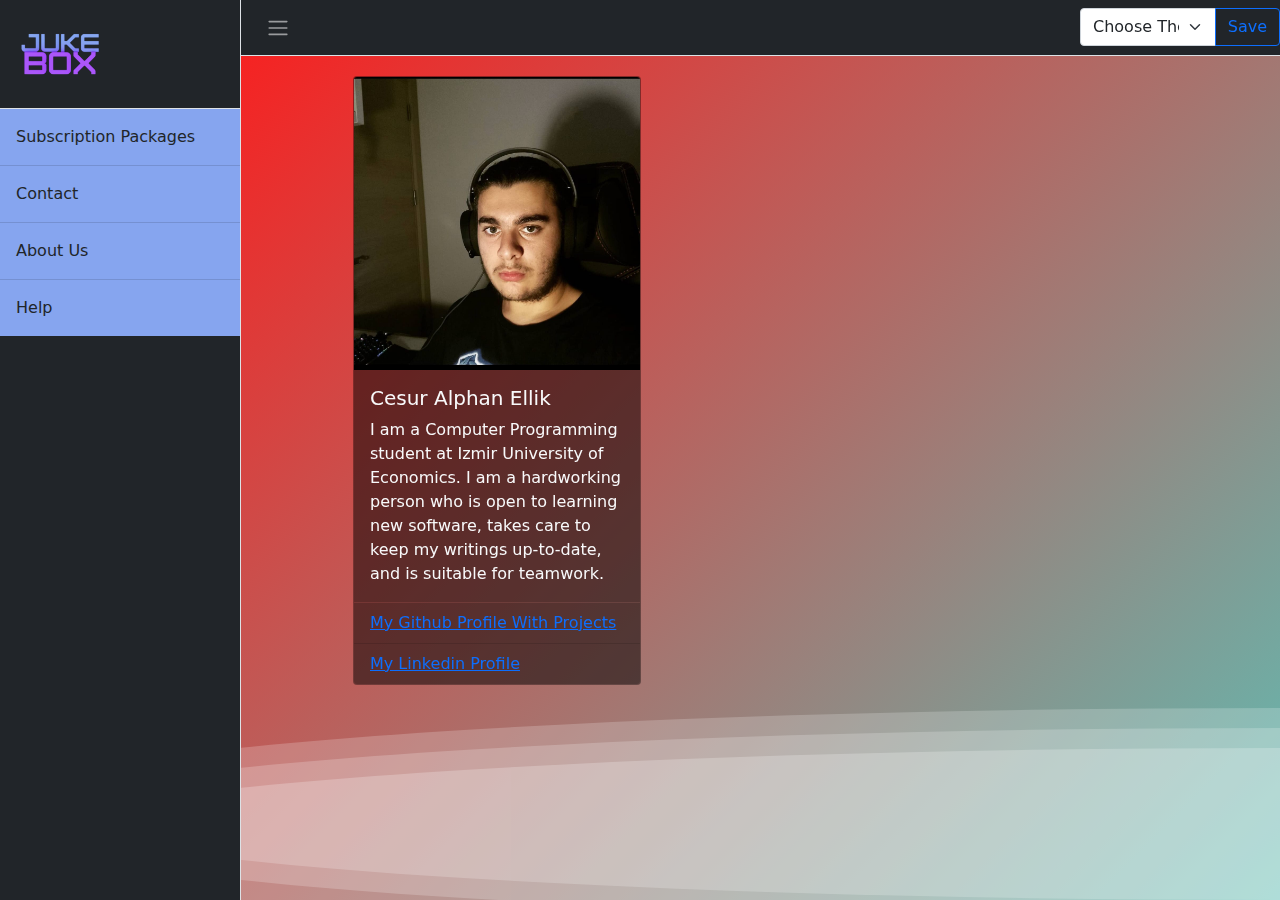
==== About Us.html @ 73a2e4c8 "Update" ====
<!DOCTYPE html>
<html lang="en">
    <head>
        <meta charset="utf-8" />
        <meta name="viewport" content="width=device-width, initial-scale=1, shrink-to-fit=no" />
        <meta name="description" content="" />
        <meta name="author" content="" />
        <title>JukeBox</title>
        <!-- Favicon-->
        <link rel="icon" type="image/x-icon" href="img/JukeBox.ico" />
        <!-- Core theme CSS (includes Bootstrap)-->
        <link href="css/styles.css" rel="stylesheet"/>
        <link href="css/background.css" rel="stylesheet"/>
        <link rel="stylesheet" href="https://cdnjs.cloudflare.com/ajax/libs/font-awesome/4.7.0/css/font-awesome.min.css">
    </head>
    <body>
        <div class="d-flex" id="wrapper">
            <!-- Sidebar-->
            <div class="border-end bg-dark" id="sidebar-wrapper">
                <div class="sidebar-heading border-bottom bg-dark"><a href="index.html"><img src="img/JukeBox.ico" class="logo"></div>
                <div class="list-group list-group-flush">
                    <a class="list-group-item list-group-item-action list-group-item p-3 list-menu" href="#!">Subscription Packages</a>
                    <a class="list-group-item list-group-item-action list-group-item p-3 list-menu" href="#!">Contact</a>                   
                    <a class="list-group-item list-group-item-action list-group-item p-3 list-menu" href="#!">About Us</a>
                    <a class="list-group-item list-group-item-action list-group-item p-3 list-menu" href="#!">Help</a>                                                        
                </div>
            </div>
            <!-- Page content wrapper-->
            <div id="page-content-wrapper">
                <!-- Top navigation-->
                <nav class="navbar navbar-expand-lg navbar-dark bg-dark border-bottom ">
                    <div class="container-fluid col">
                        <button class="btn" id="sidebarToggle"><span class="navbar-toggler-icon"></span></button>                   
                    </div>                     
                      
                    <div class="input-group cbx">
                        <select class="form-select" id="inputGroupSelect04" aria-label="Example select with button addon">
                          <option selected>Choose The Cafe...</option>
                          <option value="1">JukeBox Cafe 1</option>
                          <option value="2">JukeBox Cafe 2</option>
                          <option value="3">JukeBox Cafe 3</option>
                        </select>
                        <button class="btn btn-outline-primary" type="button">Save</button>
                      </div>
                </nav>
<!-- Page content-->
                <!--Background-->
                <body>
                <div>
                        <div class="wave"></div>
                        <div class="wave"></div>
                        <div class="wave"></div>
                </div>
                </body>
 <!--About Us Card-->
     <div class="container profileCard">       
                <div class="card" style="width: 18rem;">
                    <img src="img/CesurAlphanEllik.jpeg" class="card-img-top" alt="...">
                    <div class="card-body profileCardBody">
                      <h5 class="card-title text-light">Cesur Alphan Ellik</h5>
                      <p class="card-text text-light">I am a Computer Programming student at Izmir University of Economics. 
                        I am a hardworking person who is open to learning new software, takes care to keep my writings 
                        up-to-date, and is suitable for teamwork.</p>
                    </div>
                    <ul class="list-group list-group-flush">
                      <li class="list-group-item text-light CardLink"><a href="https://github.com/Melanocetuss" class="card-link" target="_blank">My Github Profile With Projects</a></li>
                      <li class="list-group-item text-light CardLink"><a href="https://www.linkedin.com/in/cesur-alphan-ellik-b0056a240/" class="card-link" target="_blank">My Linkedin Profile</a></li>
                    </ul>
                    
                  </div>   
     </div>                
                                          
        <!-- Bootstrap core JS-->
        <script src="https://cdn.jsdelivr.net/npm/bootstrap@5.1.3/dist/js/bootstrap.bundle.min.js"></script>
        <!-- Core theme JS-->
        <script src="js/scripts.js"></script>
    </body>
</html>
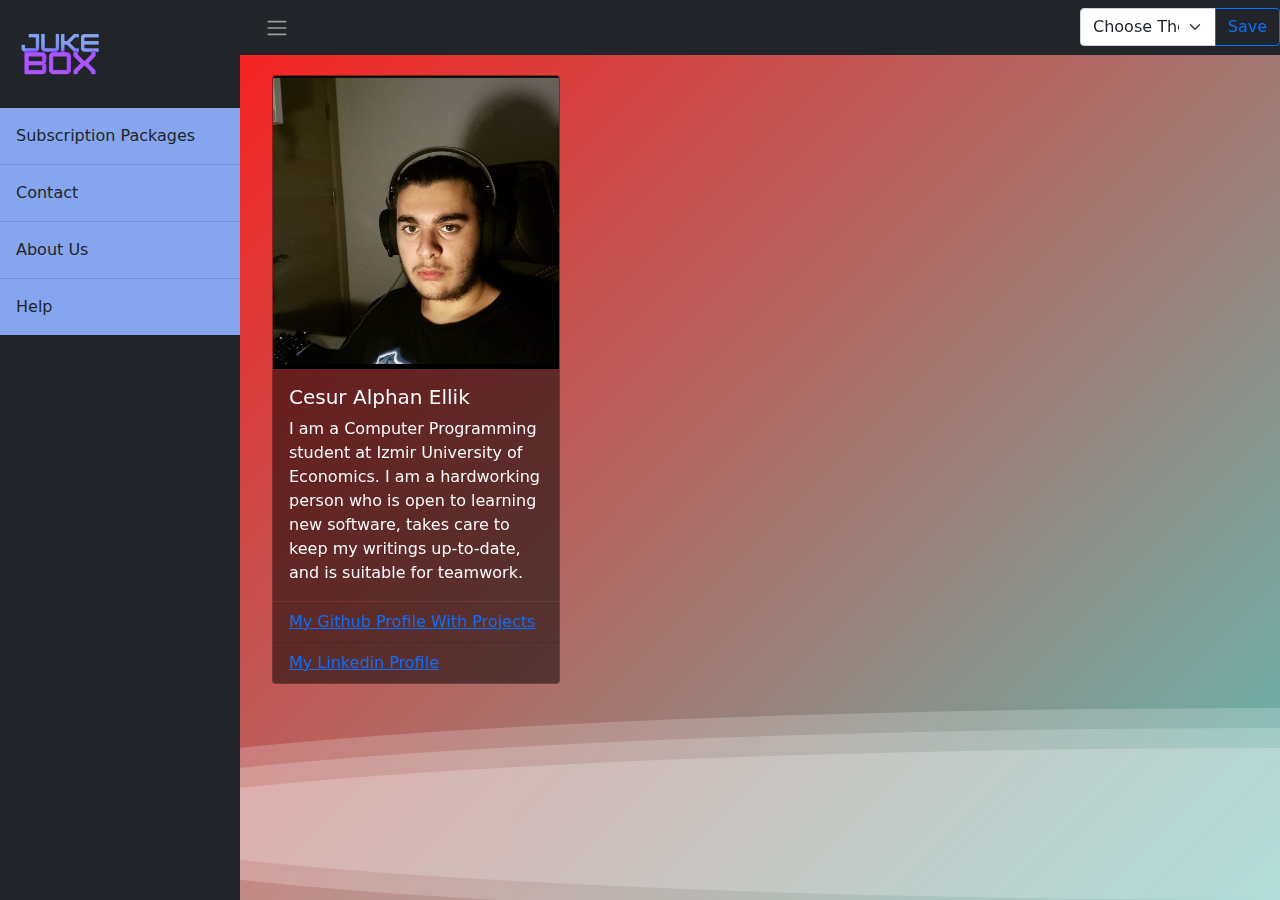
==== commit 9503ac8e: "update" ====
--- a/About Us.html
+++ b/About Us.html
@@ -16,19 +16,19 @@
     <body>
         <div class="d-flex" id="wrapper">
             <!-- Sidebar-->
-            <div class="border-end bg-dark" id="sidebar-wrapper">
-                <div class="sidebar-heading border-bottom bg-dark"><a href="index.html"><img src="img/JukeBox.ico" class="logo"></div>
+            <div class="end bg-dark" id="sidebar-wrapper">
+                <div class="sidebar-heading bottom bg-dark"><a href="index.html"><img src="img/JukeBox.ico" class="logo"></div>
                 <div class="list-group list-group-flush">
-                    <a class="list-group-item list-group-item-action list-group-item p-3 list-menu" href="#!">Subscription Packages</a>
-                    <a class="list-group-item list-group-item-action list-group-item p-3 list-menu" href="#!">Contact</a>                   
-                    <a class="list-group-item list-group-item-action list-group-item p-3 list-menu" href="#!">About Us</a>
-                    <a class="list-group-item list-group-item-action list-group-item p-3 list-menu" href="#!">Help</a>                                                        
+                    <a class="list-group-item list-group-item-action list-group-item p-3 list-menu" href="Subscription Packages.html">Subscription Packages</a>
+                    <a class="list-group-item list-group-item-action list-group-item p-3 list-menu" href="About Us.html">Contact</a>                   
+                    <a class="list-group-item list-group-item-action list-group-item p-3 list-menu" href="About Us.html">About Us</a>
+                    <a class="list-group-item list-group-item-action list-group-item p-3 list-menu" href="Help.html">Help</a>                                                        
                 </div>
             </div>
             <!-- Page content wrapper-->
             <div id="page-content-wrapper">
                 <!-- Top navigation-->
-                <nav class="navbar navbar-expand-lg navbar-dark bg-dark border-bottom ">
+                <nav class="navbar navbar-expand-lg navbar-dark bg-dark bottom ">
                     <div class="container-fluid col">
                         <button class="btn" id="sidebarToggle"><span class="navbar-toggler-icon"></span></button>                   
                     </div>                     
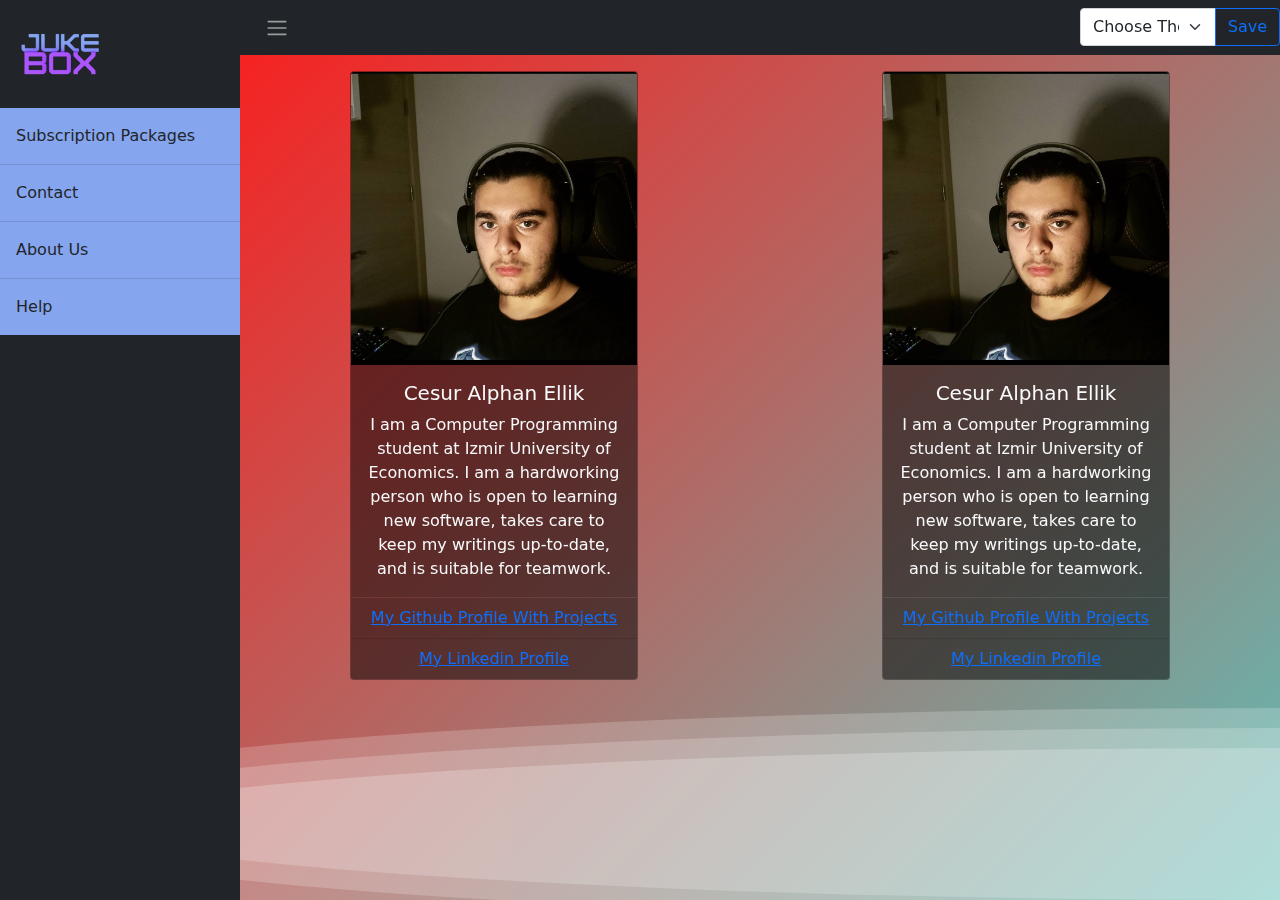
==== commit b439ee93: "Update" ====
--- a/About Us.html
+++ b/About Us.html
@@ -53,23 +53,52 @@
                 </div>
                 </body>
  <!--About Us Card-->
-     <div class="container profileCard">       
-                <div class="card" style="width: 18rem;">
-                    <img src="img/CesurAlphanEllik.jpeg" class="card-img-top" alt="...">
-                    <div class="card-body profileCardBody">
-                      <h5 class="card-title text-light">Cesur Alphan Ellik</h5>
-                      <p class="card-text text-light">I am a Computer Programming student at Izmir University of Economics. 
-                        I am a hardworking person who is open to learning new software, takes care to keep my writings 
-                        up-to-date, and is suitable for teamwork.</p>
-                    </div>
-                    <ul class="list-group list-group-flush">
-                      <li class="list-group-item text-light CardLink"><a href="https://github.com/Melanocetuss" class="card-link" target="_blank">My Github Profile With Projects</a></li>
-                      <li class="list-group-item text-light CardLink"><a href="https://www.linkedin.com/in/cesur-alphan-ellik-b0056a240/" class="card-link" target="_blank">My Linkedin Profile</a></li>
-                    </ul>
-                    
-                  </div>   
-     </div>                
-                                          
+ <div class="container overflow-hidden text-center">
+    <div class="row gx-5">
+      <div class="col">
+       <div class="p-3">
+        <center>
+        <div class="card" style="width: 18rem;">
+            <img src="img/CesurAlphanEllik.jpeg" class="card-img-top" alt="...">
+            <div class="card-body profileCardBody">
+              <h5 class="card-title text-light">Cesur Alphan Ellik</h5>
+              <p class="card-text text-light">I am a Computer Programming student at Izmir University of Economics. 
+                I am a hardworking person who is open to learning new software, takes care to keep my writings 
+                up-to-date, and is suitable for teamwork.</p>
+            </div>
+            <ul class="list-group list-group-flush">
+              <li class="list-group-item text-light CardLink"><a href="https://github.com/Melanocetuss" class="card-link" target="_blank">My Github Profile With Projects</a></li>
+              <li class="list-group-item text-light CardLink"><a href="https://www.linkedin.com/in/cesur-alphan-ellik-b0056a240/" class="card-link" target="_blank">My Linkedin Profile</a></li>
+            </ul>                    
+        </div>
+        </center>       
+       </div>
+      </div>
+      
+      <div class="col">
+        <div class="p-3">
+            <center>
+            <div class="card" style="width: 18rem;">
+                <img src="img/CesurAlphanEllik.jpeg" class="card-img-top" alt="...">
+                <div class="card-body profileCardBody">
+                  <h5 class="card-title text-light">Cesur Alphan Ellik</h5>
+                  <p class="card-text text-light">I am a Computer Programming student at Izmir University of Economics. 
+                    I am a hardworking person who is open to learning new software, takes care to keep my writings 
+                    up-to-date, and is suitable for teamwork.</p>
+                </div>
+                <ul class="list-group list-group-flush">
+                  <li class="list-group-item text-light CardLink"><a href="https://github.com/Melanocetuss" class="card-link" target="_blank">My Github Profile With Projects</a></li>
+                  <li class="list-group-item text-light CardLink"><a href="https://www.linkedin.com/in/cesur-alphan-ellik-b0056a240/" class="card-link" target="_blank">My Linkedin Profile</a></li>
+                </ul>                    
+            </div>
+            </center>   
+        </div>
+      </div>
+    </div>
+  </div>           
+      
+ 
+
         <!-- Bootstrap core JS-->
         <script src="https://cdn.jsdelivr.net/npm/bootstrap@5.1.3/dist/js/bootstrap.bundle.min.js"></script>
         <!-- Core theme JS-->
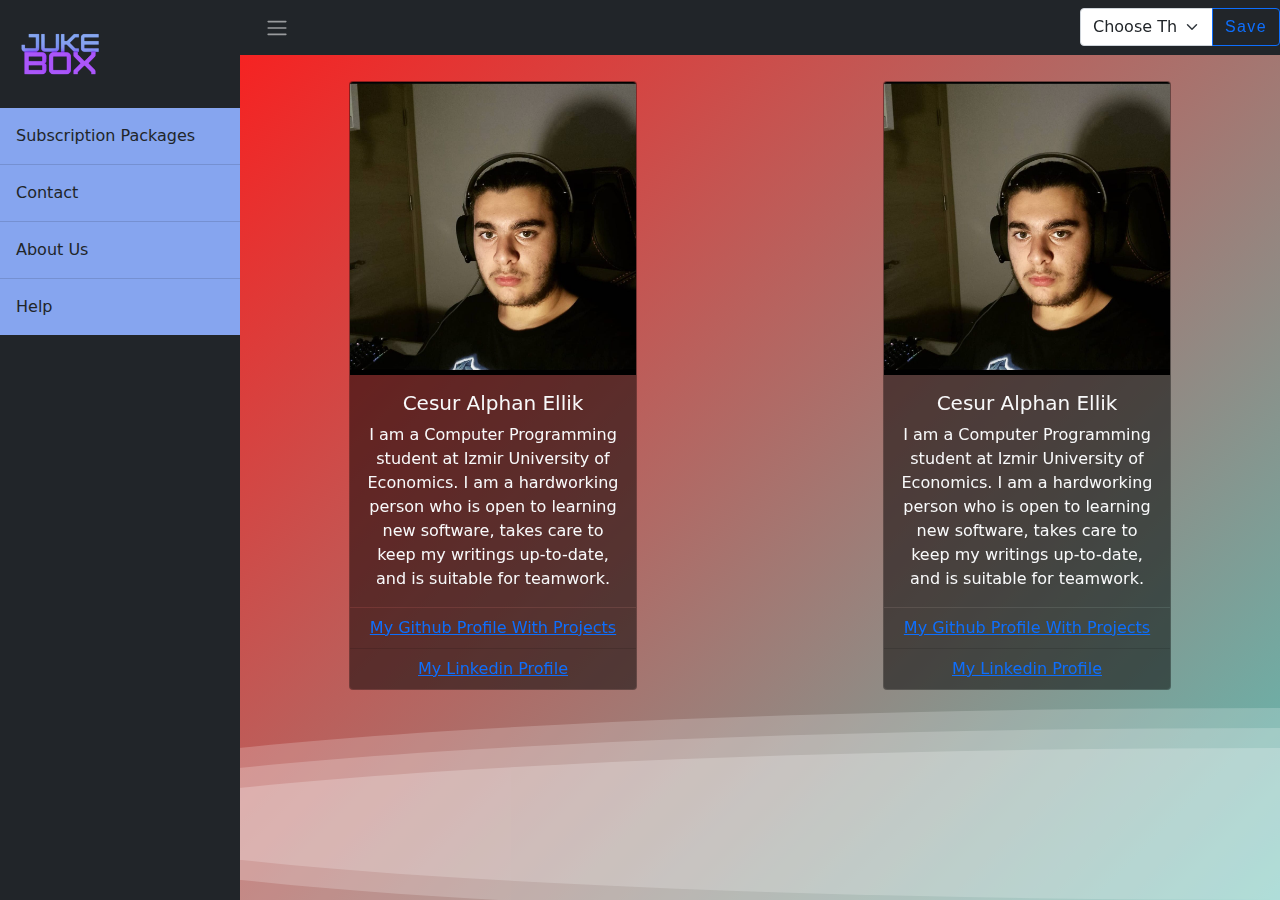
==== commit cc5808f6: "Update" ====
--- a/About Us.html
+++ b/About Us.html
@@ -5,7 +5,7 @@
         <meta name="viewport" content="width=device-width, initial-scale=1, shrink-to-fit=no" />
         <meta name="description" content="" />
         <meta name="author" content="" />
-        <title>JukeBox</title>
+        <title>About Us</title>
         <!-- Favicon-->
         <link rel="icon" type="image/x-icon" href="img/JukeBox.ico" />
         <!-- Core theme CSS (includes Bootstrap)-->
@@ -20,7 +20,7 @@
                 <div class="sidebar-heading bottom bg-dark"><a href="index.html"><img src="img/JukeBox.ico" class="logo"></div>
                 <div class="list-group list-group-flush">
                     <a class="list-group-item list-group-item-action list-group-item p-3 list-menu" href="Subscription Packages.html">Subscription Packages</a>
-                    <a class="list-group-item list-group-item-action list-group-item p-3 list-menu" href="About Us.html">Contact</a>                   
+                    <a class="list-group-item list-group-item-action list-group-item p-3 list-menu" href="Contact.html">Contact</a>                   
                     <a class="list-group-item list-group-item-action list-group-item p-3 list-menu" href="About Us.html">About Us</a>
                     <a class="list-group-item list-group-item-action list-group-item p-3 list-menu" href="Help.html">Help</a>                                                        
                 </div>
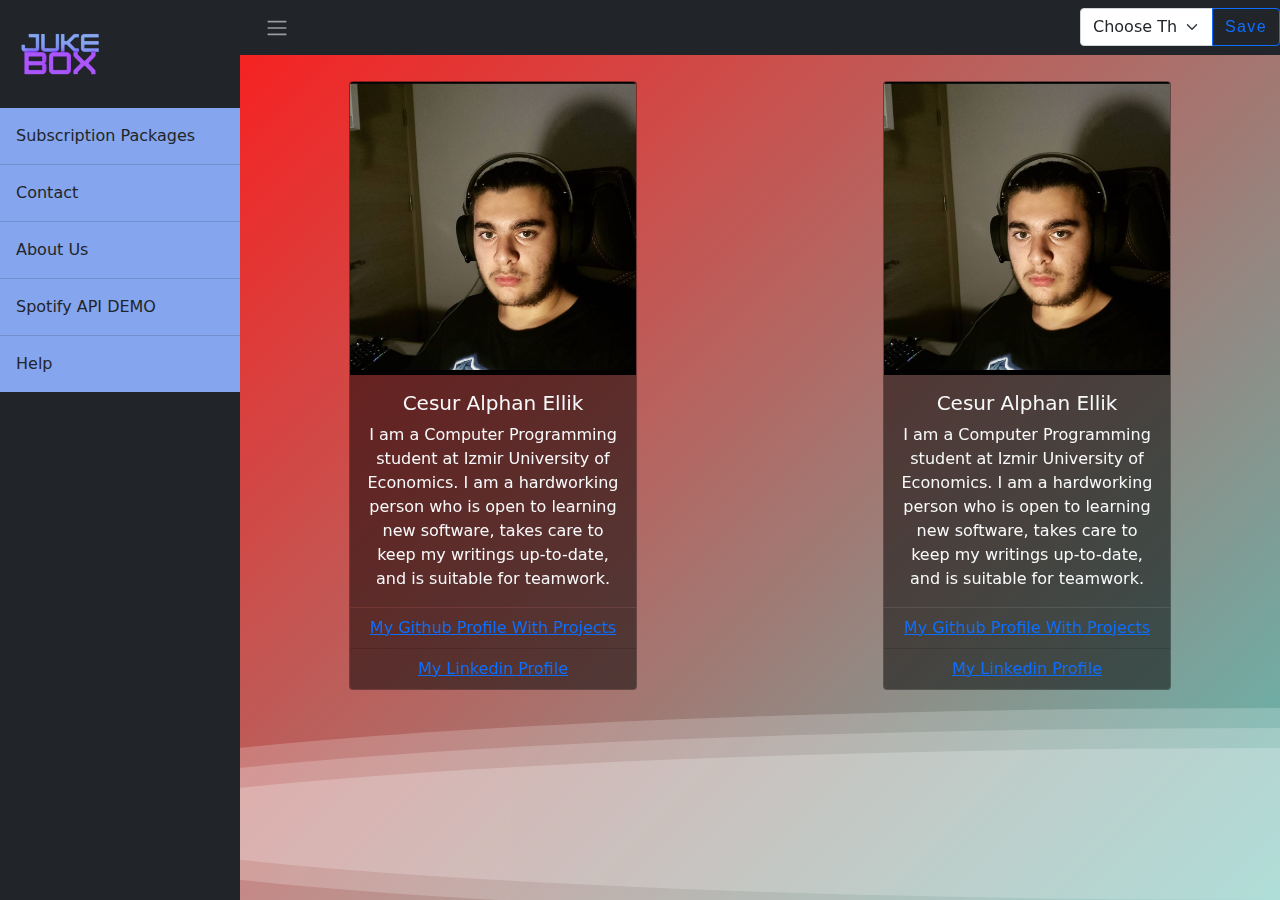
==== commit 5c11f443: "Spotify API DEMO" ====
--- a/About Us.html
+++ b/About Us.html
@@ -22,6 +22,7 @@
                     <a class="list-group-item list-group-item-action list-group-item p-3 list-menu" href="Subscription Packages.html">Subscription Packages</a>
                     <a class="list-group-item list-group-item-action list-group-item p-3 list-menu" href="Contact.html">Contact</a>                   
                     <a class="list-group-item list-group-item-action list-group-item p-3 list-menu" href="About Us.html">About Us</a>
+                    <a class="list-group-item list-group-item-action list-group-item p-3 list-menu" href="Spotify API.html">Spotify API DEMO</a>
                     <a class="list-group-item list-group-item-action list-group-item p-3 list-menu" href="Help.html">Help</a>                                                        
                 </div>
             </div>
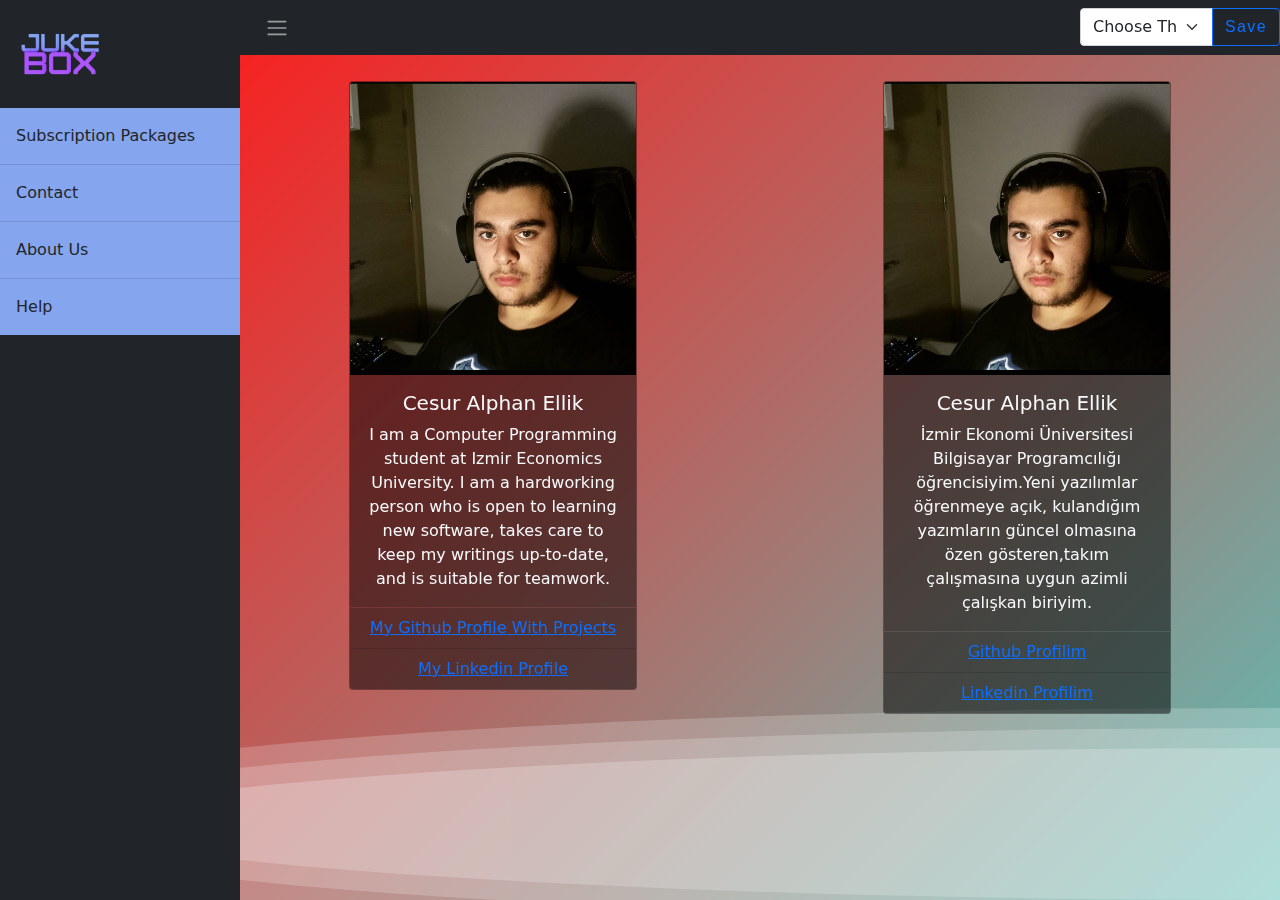
==== commit e44473a6: "update" ====
--- a/About Us.html
+++ b/About Us.html
@@ -21,8 +21,7 @@
                 <div class="list-group list-group-flush">
                     <a class="list-group-item list-group-item-action list-group-item p-3 list-menu" href="Subscription Packages.html">Subscription Packages</a>
                     <a class="list-group-item list-group-item-action list-group-item p-3 list-menu" href="Contact.html">Contact</a>                   
-                    <a class="list-group-item list-group-item-action list-group-item p-3 list-menu" href="About Us.html">About Us</a>
-                    <a class="list-group-item list-group-item-action list-group-item p-3 list-menu" href="Spotify API.html">Spotify API DEMO</a>
+                    <a class="list-group-item list-group-item-action list-group-item p-3 list-menu" href="About Us.html">About Us</a>                   
                     <a class="list-group-item list-group-item-action list-group-item p-3 list-menu" href="Help.html">Help</a>                                                        
                 </div>
             </div>
@@ -63,7 +62,7 @@
             <img src="img/CesurAlphanEllik.jpeg" class="card-img-top" alt="...">
             <div class="card-body profileCardBody">
               <h5 class="card-title text-light">Cesur Alphan Ellik</h5>
-              <p class="card-text text-light">I am a Computer Programming student at Izmir University of Economics. 
+              <p class="card-text text-light">I am a Computer Programming student at Izmir Economics University. 
                 I am a hardworking person who is open to learning new software, takes care to keep my writings 
                 up-to-date, and is suitable for teamwork.</p>
             </div>
@@ -83,13 +82,12 @@
                 <img src="img/CesurAlphanEllik.jpeg" class="card-img-top" alt="...">
                 <div class="card-body profileCardBody">
                   <h5 class="card-title text-light">Cesur Alphan Ellik</h5>
-                  <p class="card-text text-light">I am a Computer Programming student at Izmir University of Economics. 
-                    I am a hardworking person who is open to learning new software, takes care to keep my writings 
-                    up-to-date, and is suitable for teamwork.</p>
+                  <p class="card-text text-light">İzmir Ekonomi Üniversitesi Bilgisayar Programcılığı öğrencisiyim.Yeni yazılımlar öğrenmeye açık, kulandığım
+                     yazımların güncel olmasına özen gösteren,takım çalışmasına uygun azimli çalışkan biriyim.</p>
                 </div>
                 <ul class="list-group list-group-flush">
-                  <li class="list-group-item text-light CardLink"><a href="https://github.com/Melanocetuss" class="card-link" target="_blank">My Github Profile With Projects</a></li>
-                  <li class="list-group-item text-light CardLink"><a href="https://www.linkedin.com/in/cesur-alphan-ellik-b0056a240/" class="card-link" target="_blank">My Linkedin Profile</a></li>
+                  <li class="list-group-item text-light CardLink"><a href="https://github.com/Melanocetuss" class="card-link" target="_blank">Github Profilim</a></li>
+                  <li class="list-group-item text-light CardLink"><a href="https://www.linkedin.com/in/cesur-alphan-ellik-b0056a240/" class="card-link" target="_blank">Linkedin Profilim</a></li>
                 </ul>                    
             </div>
             </center>   
